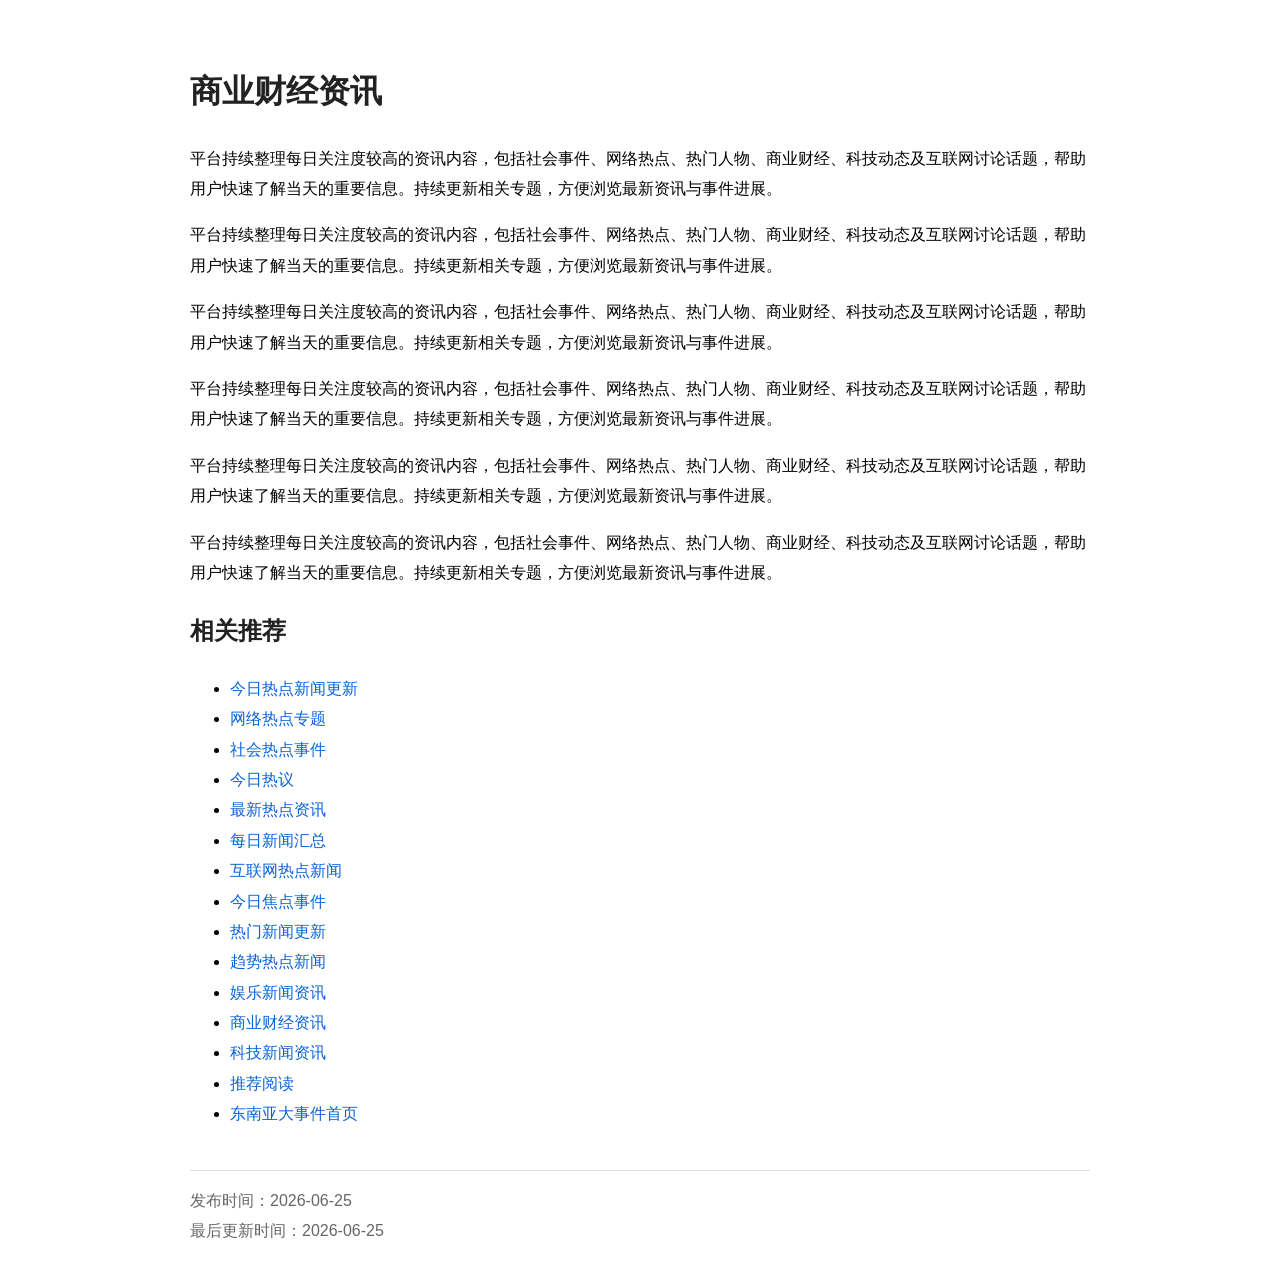
==== business-news.html @ e150f271 "Add files via upload" ====
<!DOCTYPE html>
<html lang="zh-CN"><head>
<meta charset="UTF-8">
<meta name="viewport" content="width=device-width,initial-scale=1">
<title>商业财经资讯</title>
<meta name="description" content="商业财经资讯，持续更新每日关注度较高的资讯内容。">
<meta name="keywords" content="商业财经,热点新闻,每日资讯">
<meta name="robots" content="index,follow">
<style>
body{max-width:900px;margin:auto;padding:40px 20px;font-family:Arial,'Microsoft YaHei';line-height:1.9}
a{color:#0b63d8;text-decoration:none} h1,h2{color:#222}
.footer{margin-top:40px;border-top:1px solid #ddd;padding-top:15px;color:#666}
</style></head><body>
<h1>商业财经资讯</h1>
<p>平台持续整理每日关注度较高的资讯内容，包括社会事件、网络热点、热门人物、商业财经、科技动态及互联网讨论话题，帮助用户快速了解当天的重要信息。持续更新相关专题，方便浏览最新资讯与事件进展。</p>
<p>平台持续整理每日关注度较高的资讯内容，包括社会事件、网络热点、热门人物、商业财经、科技动态及互联网讨论话题，帮助用户快速了解当天的重要信息。持续更新相关专题，方便浏览最新资讯与事件进展。</p>
<p>平台持续整理每日关注度较高的资讯内容，包括社会事件、网络热点、热门人物、商业财经、科技动态及互联网讨论话题，帮助用户快速了解当天的重要信息。持续更新相关专题，方便浏览最新资讯与事件进展。</p>
<p>平台持续整理每日关注度较高的资讯内容，包括社会事件、网络热点、热门人物、商业财经、科技动态及互联网讨论话题，帮助用户快速了解当天的重要信息。持续更新相关专题，方便浏览最新资讯与事件进展。</p>
<p>平台持续整理每日关注度较高的资讯内容，包括社会事件、网络热点、热门人物、商业财经、科技动态及互联网讨论话题，帮助用户快速了解当天的重要信息。持续更新相关专题，方便浏览最新资讯与事件进展。</p>
<p>平台持续整理每日关注度较高的资讯内容，包括社会事件、网络热点、热门人物、商业财经、科技动态及互联网讨论话题，帮助用户快速了解当天的重要信息。持续更新相关专题，方便浏览最新资讯与事件进展。</p>

<h2>相关推荐</h2>
<ul>
<li><a href="today-hot-news.html">今日热点新闻更新</a></li>
<li><a href="network-hot-topics.html">网络热点专题</a></li>
<li><a href="social-hot-events.html">社会热点事件</a></li>
<li><a href="today-hot-discussion.html">今日热议</a></li>
<li><a href="latest-breaking-news.html">最新热点资讯</a></li>
<li><a href="daily-news-summary.html">每日新闻汇总</a></li>
<li><a href="internet-hot-news.html">互联网热点新闻</a></li>
<li><a href="today-focus-events.html">今日焦点事件</a></li>
<li><a href="popular-news-update.html">热门新闻更新</a></li>
<li><a href="trending-news.html">趋势热点新闻</a></li>
<li><a href="entertainment-news.html">娱乐新闻资讯</a></li>
<li><a href="business-news.html">商业财经资讯</a></li>
<li><a href="technology-news.html">科技新闻资讯</a></li>
<li><a href="recommended-reading.html">推荐阅读</a></li>

<li><a href="https://dnynews.com/">东南亚大事件首页</a></li>
</ul>
<div class="footer">发布时间：2026-06-25<br>最后更新时间：2026-06-25</div>
</body></html>
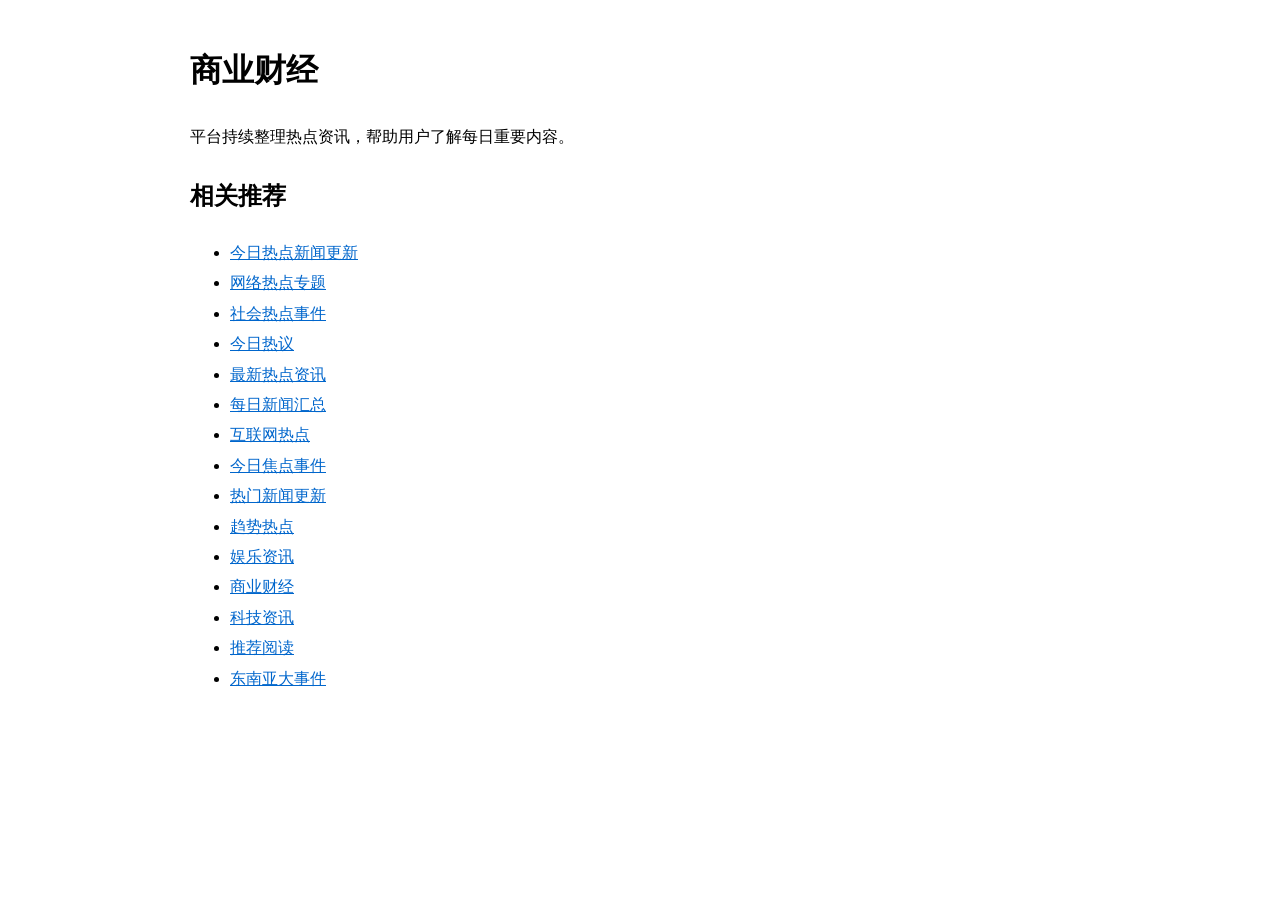
==== commit 163838c7: "Add files via upload" ====
--- a/business-news.html
+++ b/business-news.html
@@ -1,42 +1 @@
-<!DOCTYPE html>
-<html lang="zh-CN"><head>
-<meta charset="UTF-8">
-<meta name="viewport" content="width=device-width,initial-scale=1">
-<title>商业财经资讯</title>
-<meta name="description" content="商业财经资讯，持续更新每日关注度较高的资讯内容。">
-<meta name="keywords" content="商业财经,热点新闻,每日资讯">
-<meta name="robots" content="index,follow">
-<style>
-body{max-width:900px;margin:auto;padding:40px 20px;font-family:Arial,'Microsoft YaHei';line-height:1.9}
-a{color:#0b63d8;text-decoration:none} h1,h2{color:#222}
-.footer{margin-top:40px;border-top:1px solid #ddd;padding-top:15px;color:#666}
-</style></head><body>
-<h1>商业财经资讯</h1>
-<p>平台持续整理每日关注度较高的资讯内容，包括社会事件、网络热点、热门人物、商业财经、科技动态及互联网讨论话题，帮助用户快速了解当天的重要信息。持续更新相关专题，方便浏览最新资讯与事件进展。</p>
-<p>平台持续整理每日关注度较高的资讯内容，包括社会事件、网络热点、热门人物、商业财经、科技动态及互联网讨论话题，帮助用户快速了解当天的重要信息。持续更新相关专题，方便浏览最新资讯与事件进展。</p>
-<p>平台持续整理每日关注度较高的资讯内容，包括社会事件、网络热点、热门人物、商业财经、科技动态及互联网讨论话题，帮助用户快速了解当天的重要信息。持续更新相关专题，方便浏览最新资讯与事件进展。</p>
-<p>平台持续整理每日关注度较高的资讯内容，包括社会事件、网络热点、热门人物、商业财经、科技动态及互联网讨论话题，帮助用户快速了解当天的重要信息。持续更新相关专题，方便浏览最新资讯与事件进展。</p>
-<p>平台持续整理每日关注度较高的资讯内容，包括社会事件、网络热点、热门人物、商业财经、科技动态及互联网讨论话题，帮助用户快速了解当天的重要信息。持续更新相关专题，方便浏览最新资讯与事件进展。</p>
-<p>平台持续整理每日关注度较高的资讯内容，包括社会事件、网络热点、热门人物、商业财经、科技动态及互联网讨论话题，帮助用户快速了解当天的重要信息。持续更新相关专题，方便浏览最新资讯与事件进展。</p>
-
-<h2>相关推荐</h2>
-<ul>
-<li><a href="today-hot-news.html">今日热点新闻更新</a></li>
-<li><a href="network-hot-topics.html">网络热点专题</a></li>
-<li><a href="social-hot-events.html">社会热点事件</a></li>
-<li><a href="today-hot-discussion.html">今日热议</a></li>
-<li><a href="latest-breaking-news.html">最新热点资讯</a></li>
-<li><a href="daily-news-summary.html">每日新闻汇总</a></li>
-<li><a href="internet-hot-news.html">互联网热点新闻</a></li>
-<li><a href="today-focus-events.html">今日焦点事件</a></li>
-<li><a href="popular-news-update.html">热门新闻更新</a></li>
-<li><a href="trending-news.html">趋势热点新闻</a></li>
-<li><a href="entertainment-news.html">娱乐新闻资讯</a></li>
-<li><a href="business-news.html">商业财经资讯</a></li>
-<li><a href="technology-news.html">科技新闻资讯</a></li>
-<li><a href="recommended-reading.html">推荐阅读</a></li>
-
-<li><a href="https://dnynews.com/">东南亚大事件首页</a></li>
-</ul>
-<div class="footer">发布时间：2026-06-25<br>最后更新时间：2026-06-25</div>
-</body></html>+<html><head><link rel='stylesheet' href='style.css'><title>商业财经</title></head><body><h1>商业财经</h1><p>平台持续整理热点资讯，帮助用户了解每日重要内容。</p><h2>相关推荐</h2><ul><li><a href='today-hot-news.html'>今日热点新闻更新</a></li><li><a href='network-hot-topics.html'>网络热点专题</a></li><li><a href='social-hot-events.html'>社会热点事件</a></li><li><a href='today-hot-discussion.html'>今日热议</a></li><li><a href='latest-breaking-news.html'>最新热点资讯</a></li><li><a href='daily-news-summary.html'>每日新闻汇总</a></li><li><a href='internet-hot-news.html'>互联网热点</a></li><li><a href='today-focus-events.html'>今日焦点事件</a></li><li><a href='popular-news-update.html'>热门新闻更新</a></li><li><a href='trending-news.html'>趋势热点</a></li><li><a href='entertainment-news.html'>娱乐资讯</a></li><li><a href='business-news.html'>商业财经</a></li><li><a href='technology-news.html'>科技资讯</a></li><li><a href='recommended-reading.html'>推荐阅读</a></li><li><a href='https://dnynews.com/'>东南亚大事件</a></li></ul></body></html>
--- a/style.css
+++ b/style.css
@@ -0,0 +1 @@
+body{max-width:900px;margin:auto;padding:40px;font-family:Arial;line-height:1.9}a{color:#06c}
